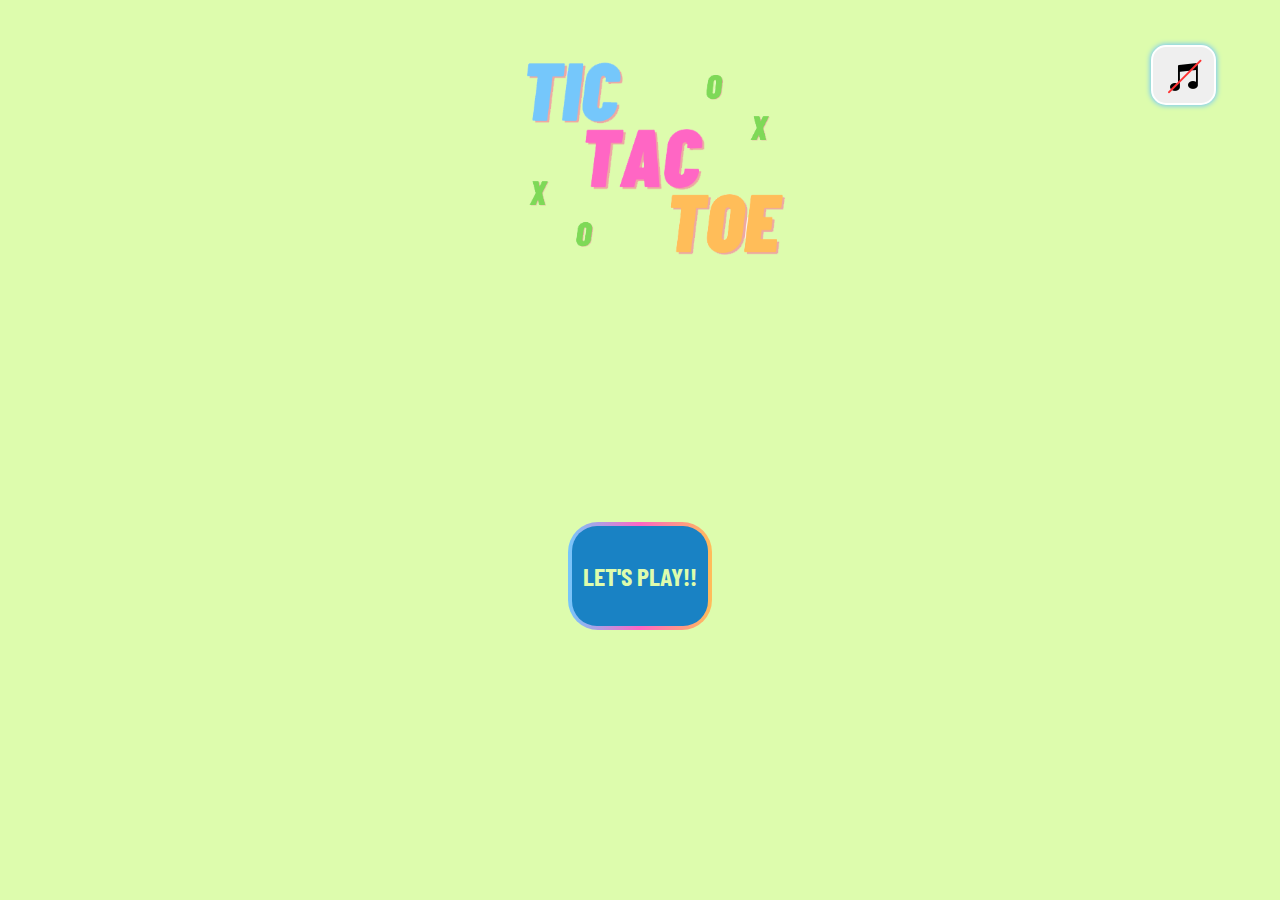
==== TresEnRaya-main/target/classes/static/index.html @ 8fa15d21 "- Icono y SEO -" ====
<!DOCTYPE html>
<html lang="en">
<head>
<meta charset="utf-8">
<meta http-equiv="X-UA-Compatible" content="IE=edge">
<meta name="viewport" content="width=device-width, initial-scale=1.0">


<meta name="language" content="english">
<meta name="copyright" content="tictactoe.io">
<meta name="audience" content="all">
<link rel="shortcut icon" href="img/icono.png">
<meta name="description" content="Play TicTacToe online with friends. Have fun competing in this classic two-player game!">
<meta name="keywords" content="TicTacToe, Online Game, Multiplayer">
<title>TicTacToe - Multiplayer Game</title>


<link href='https://fonts.googleapis.com/css?family=Barlow Condensed' rel='stylesheet'>
<link rel="preconnect" href="https://fonts.googleapis.com">
<link rel="preconnect" href="https://fonts.gstatic.com" crossorigin>
<link href="https://fonts.googleapis.com/css2?family=Poppins:wght@500&display=swap" rel="stylesheet">
<link rel="stylesheet" href="css/style.css">
</head>
<body>

	<div class="inicio" id="inicio">
		<img draggable="false" src="img/TicTacToe_png.png" class="titulo_principal">
		<div class="boton_iniciar" id="boton_iniciar">
				<div class="interior"><p>LET'S PLAY!!</p></div>
		</div>
	</div>

	<div class="container">
		<div class="row">
			<div class="scoreBoard jugador1">
				<!--<div class="div_emojis">

				</div>-->
				<h1>
					<span id="p1Score"></span>
				</h1>
			</div>
			<div class="scoreBoard jugador2">
				<h1 class="text-right">
					<span id="p2Score"></span>
				</h1>
			</div>
		</div>
		<div class="row">
			<div class="col-sm-6 col-sm-offset-3" id="joinForm">

				<div class="general">

					<div class="conjunto_titulo">
						<img draggable="false" src="./img/xverde.png" class="xverde_titulo">
						<img draggable="false" src="./img/onaranja.png" class="onaranja_titulo">
						<h1 class="introduce_nombre">Enter your name</h1>
					</div>
					


					<input class="texto" id="nickname" autofocus="autofocus" />


					<div class="conjunto_play">
						<img draggable="false" src="./img/oazul.png" class="oazul_play">
						<img draggable="false" src="./img/xrosa.png" class="xrosa_play">
						<button class="boton_play" id="startBtn">									
							PLAY!
						</button>
					</div>
					


				</div>

			</div>
			<div class="col-sm-6 col-sm-offset-3" id="gameBoard">
			</div>
		</div>
	</div>

     
	<button id="botonaudio" class="botonaudio"><img draggable="false" src="img/sonido_off.png" class="imgsonido" id="imgsonido" alt="silencio"></button>
	
	
	<div id="contenedor_emojis" class="contenedor_emojis">

  		<button class="boton_emojis" id="boton_emojis"><img src="img/feliz.png" class="img_emoji_inicial"></button>

  		<div class="panel_emojis" id="panel_emojis">

			<button class="emojis" id="beso"><img src="img/beso.png" class="img_emoji"></button>
			<button class="emojis" id="enojado"><img src="img/enojado.png" class="img_emoji"></button>
			<button class="emojis" id="feliz"><img src="img/feliz.png" class="img_emoji"></button>
			<button class="emojis" id="llorando"><img src="img/llorando.png" class="img_emoji"></button>
			<button class="emojis" id="riendo"><img src="img/riendo.png" class="img_emoji"></button>
			<button class="emojis" id="sonoliento"><img src="img/sonoliento.png" class="img_emoji"></button>


  		</div>
	</div>

	<button class="boton">Volver a jugar</button>

	<audio src="./audio/musica_fondo.mp3" id="audio" loop>  
        Tu navegador no soporta el elemento<code>audio</code>.  
    </audio>


	<div class="div_crono" id="div_crono">
		<p id="texto_crono">00:00:00</p>
	</div>

	
	<div class = "div_reiniciar" id="div_reiniciar">
		<button class="boton_reiniciar" id="boton_reiniciar">Restart The Game!!</button>
		<h1 id="resultados" class="resultados"></h1>
	</div>



	<script src="js/Board.js"></script>
	<script src="js/app.js"></script>
	<script src="js/inicio.js"></script>

</body>
</html>
---- TresEnRaya-main/target/classes/static/css/style.css ----
body {
    user-select: none;
    background: rgb(221, 252, 173);
    display: absolute;
    padding: 0;
    margin: 0;
    user-select: none;
    font-family: 'Lucida Sans', 'Lucida Sans Regular', 'Lucida Grande', 'Lucida Sans Unicode', Geneva, Verdana, sans-serif;
    display: flex;
    justify-content: center;

}

.container{
    position: absolute;
    width: 80%;
    height: 100%;
    background-color: rgb(221, 252, 173);
    display: flex;
    justify-content: center;
    align-items: center;
}


::selection {
    background: transparent;
}

.bgWhite {
    background: #F5F2F5;
}

.colorWhite {
    color: #F5F2F5 !important;
}

.bgDark {
    background: #516D66;
}

.bgRed {
    background: #F286A0;
}

.colorRed {
    color: #F286A0 !important;
}

.gameBoard, .scoreBoard {
    font-weight: 400;
}

.gameBoard {
    width: 100%;
}

.gameBoard td {
    text-align: center;
    color: #516D66;
    font-size: 10vh;
    cursor: pointer;
    transition: all 0.5s;
}

.gameCell {
    width: 15vh;
    height: 15vh;
}

.gameCell:not(.marked):hover {
    box-shadow: 0 0 42px #555;
}

.gameBoard td.gameCell.notActive:hover, .gameBoard td.gameCell.notActive:active {
    box-shadow: none !important;
    cursor: default;
}

.scoreBoard {
    top: 0;
    color: #516D66;
    height: 100px;
}

.jugador1{
    position: absolute;
    left: 5%;
}

.jugador2{
    position: absolute;
    right: 5%;
}

.boardCol {
    width: 5px;
    cursor: default !important;
}

.boardRow {
    height: 5px;
    cursor: default !important;
}

.scoreBoard span.active {
    border-bottom: 4px solid #F286A0;
}


/* EMOJIS  */

.div_emojis{
    position: absolute;
    height: 50px;
    width: 50px;
    background-color: red;
}

.blue-div {
    position: absolute;
    width: 100px;
    height: 100px;
    background-color: blue;
}



/*Pagina de inicio */

.inicio{
    background-color: rgb(221, 252, 173);
    position: absolute;
    width: 75%;
    height: 80%;
    z-index: 1;
    left: 50%;
    top: 50%;
    transform: translate(-50%,-50%);
    display: flex;
    justify-content: center; 
    transition: 0.7s;
    opacity: 1;
}

.titulo_principal{
    width: 50%;
    position: absolute;
    background-color: rgb(221, 252, 173); 
    position: absolute;
    top: -10%;
}

.boton_iniciar{
    position: absolute;
    width: 15%;
    height: 15%;
    left: 50%;
    top: 60%;
    transform: translate(-50%,-50%);
    display: flex;
    justify-content: center;    
    align-items: center;
    font-size: 2vw;
    transform: translate(-50%, 0);
    background: linear-gradient(90deg, rgba(117,199,251,1) 0%, rgba(255,102,196,1) 50%, rgba(255,189,89,1) 100%);
    border-radius: 30px;
    cursor: pointer;
    transition: ease 0.5s;
    font-family: 'Barlow Condensed';
    font-weight: bold;
    color: rgb(221, 252, 173);

}


.boton_iniciar:hover{
    top: 57.5%;
    width: 20%;
    height: 20%;
    font-size: 3vw;
}

.interior{
    background-color: rgb(25, 130, 196);
    height: 92%;
    width: 95%;
    border-radius: 25px;
    display: flex;
    justify-content: center;    
    align-items: center;
}

/* MUSICA */

.botonaudio{
    position: absolute;
    right: 5%;
    top: 5%;
    border: white 2px solid;
    border-radius: 15px;
    height: 60px;
    width: 65px;
    color: #fff;
    padding: 5px;
    transition: ease 0.5s;
    box-shadow: 0 0 5px 1px rgb(117,199,251);
}

.botonaudio:hover{
    box-shadow: 0 0 20px 1px rgb(117,199,251);
}

/* PAGINA INICIO */

.general{
    background-color: rgb(221, 252, 173);
    position: absolute;
    height: 80%;
    width: 80%;
    left: 50%;
    transform: translate(-50%, -50%);
    display: flex;
    align-items: center;
    justify-content: center;
}


.conjunto_titulo{
    top: 5%;
    position: absolute;
    height: 20%;
    width: 50%;
    display: flex;
    align-items: center;
    justify-content: center;
    padding: 0;
}

.xverde_titulo{
    height: 35%;
    position: absolute;
    left: 0%;
    top: 0%;
    rotate: 45deg;
    transition: 0.3s;
}
.xverde_titulo:hover{
    rotate: 230deg;
}

@keyframes girar {
    0% {
      transform: rotate(0deg);
    }
    100% {
      transform: rotate(360deg);
    }
  }

.onaranja_titulo{
    top: 0%;
    right: 0%;
    rotate: 315deg;
    height: 35%;
    position: absolute;
    transition: 0.3s;
}
.onaranja_titulo:hover{
    rotate: 130deg;
}

.introduce_nombre{
    color: #000000;
    font-size: 3vw;
    font-family: 'Poppins', sans-serif;
    font-weight: bold;
    text-decoration: underline;
}

.texto{
    position: absolute;
    height: 50px;
    width: 40%;
    top: 40%;
    left: 50%;
    border-radius: 25px;
    transform: translate(-50%, -50%);
    box-shadow: inset 0px 0px 5px 3px rgb(176, 230, 172);
    background-color: rgba(0, 0, 0, 0.1);
    border: 3px solid rgb(176, 230, 172);
    text-align: center;
    font-size: 1.7rem;
    font-weight: bold;
    color: black;
    transition: 0.3s;
    text-transform: uppercase;
}

.texto:hover{
    box-shadow: inset 0px 0px 8px 3px rgb(169, 216, 158);
}

.texto:focus{
    outline: none;
}

.conjunto_play{
    position: absolute;
    top: 55%;
    height: 20%;
    width: 50%;
    display: flex;
    align-items: center;
    justify-content: center;
}

.boton_play{
    position: absolute;
    height: 40%;
    width: 20%;
    text-align: center;
    justify-content: center;
    align-items: center;
    background-color: antiquewhite;
    border: 1px solid black;
    border-radius: 30px;
    color: black;
    font-size: 1vw;
    font-weight: bold;
    display: flex;
    box-shadow: 0px 0px 10px 5px rgb(136, 201, 131);
    transition: 0.3s;
}
.boton_play:hover{
    height: 45%;
    width: 25%;
    font-size: 1.5vw;
    box-shadow: 0px 0px 30px 50px white;
    animation: arcoiris 0.8s infinite;
}
@keyframes arcoiris {
    0% { box-shadow: 0px 0px 30px 10px rgba(117,199,251); }
  33.33% { box-shadow: 0px 0px 30px 10px rgba(255,102,196); }
  66.67% { box-shadow: 0px 0px 30px 10px rgb(250, 163, 33); }
  100% { box-shadow: 0px 0px 30px 10px rgba(117,199,251); }
}


.oazul_play{
    height: 35%;
    position: absolute;
    left: 0%;
    bottom: 0%;
    rotate: 315deg;
    transition: 0.3s;
}
.oazul_play:hover{
    rotate: 130deg;
}
.xrosa_play{
    height: 35%;
    position: absolute;
    right: 0%;
    bottom: 0%;
    rotate: 45deg;
    transition: 0.3s;
}
.xrosa_play:hover{
    rotate: 230deg;
}

/* BOTON EMOJIS */

.boton_emojis{
    display: none;
    position: absolute;
    left: 5%;
    top: 5%;
    border: white 2px solid;
    border-radius: 15px;
    height: 65px;
    width: 65px;
    color: #fff;
    padding: 5px;
    transition: ease 0.5s;
    box-shadow: 0 0 5px 1px rgb(117,199,251);
    justify-content: center;
    align-items: center;
}

.img_emoji_inicial{
    width: 80%;
    height: 80%;
    margin: 0px;
    padding: 0px;
}

.panel_emojis{
    display: none;
    opacity: 0;
    position: absolute;
    background-color: #fff;
    width: 160px;
    left: 2%;
    top: 20%;
    padding: 20px;
    border: white 2px solid;
    border-radius: 15px;
    box-shadow: 0 0 5px 1px rgb(117,199,251);
    transition: ease 0.5s;
    z-index: 999;
}

.emojis{
    margin: 10px;
    background: none;
    border: none;
}

.img_emoji{
    height: 45px;
}


/* CRONOMETRO DE SESION */

.div_crono{
    background-color: #f0f0f0;
    display: none;
    position: absolute;
    transform: translate(-50%,0);
    left: 50%;
    top: 5%;
    border: white 2px solid;
    border-radius: 15px;
    height: 50px;
    width: 100px;
    color: black;
    font-size: 20px;
    padding: 5px;
    transition: ease 0.5s;
    box-shadow: 0 0 5px 1px rgb(117,199,251);
    justify-content: center;
    align-items: center;
}

/* Boton de reinicio de la partida*/

.div_reiniciar{
    position: absolute;
    background-color: rgb(221, 252, 173);
    height: 100%;
    width: 100%;
    display: none;
    justify-content: center;
    align-items: center;
}

.boton_reiniciar{
    background-color: pink;
    border: 2px solid black;
    border-radius: 30px;
    color: black;
    text-align: center;
    font-size: 20px;
    font-weight: bold;
    box-shadow: 0px 0px 10px 5px rgb(136, 201, 131);
    height: 80px;
    width: 180px;
    display: flex;
    justify-content: center;
    align-items: center;
    position: absolute;
    top: 60%;
    left: 50%;
    transform: translate(-50%, 0);
}

.resultados{
    text-align: center;
    font-size: 3rem;
    position: absolute;
    top: 20%;
    left: 50%;
    transform: translate(-50%, 0);
}
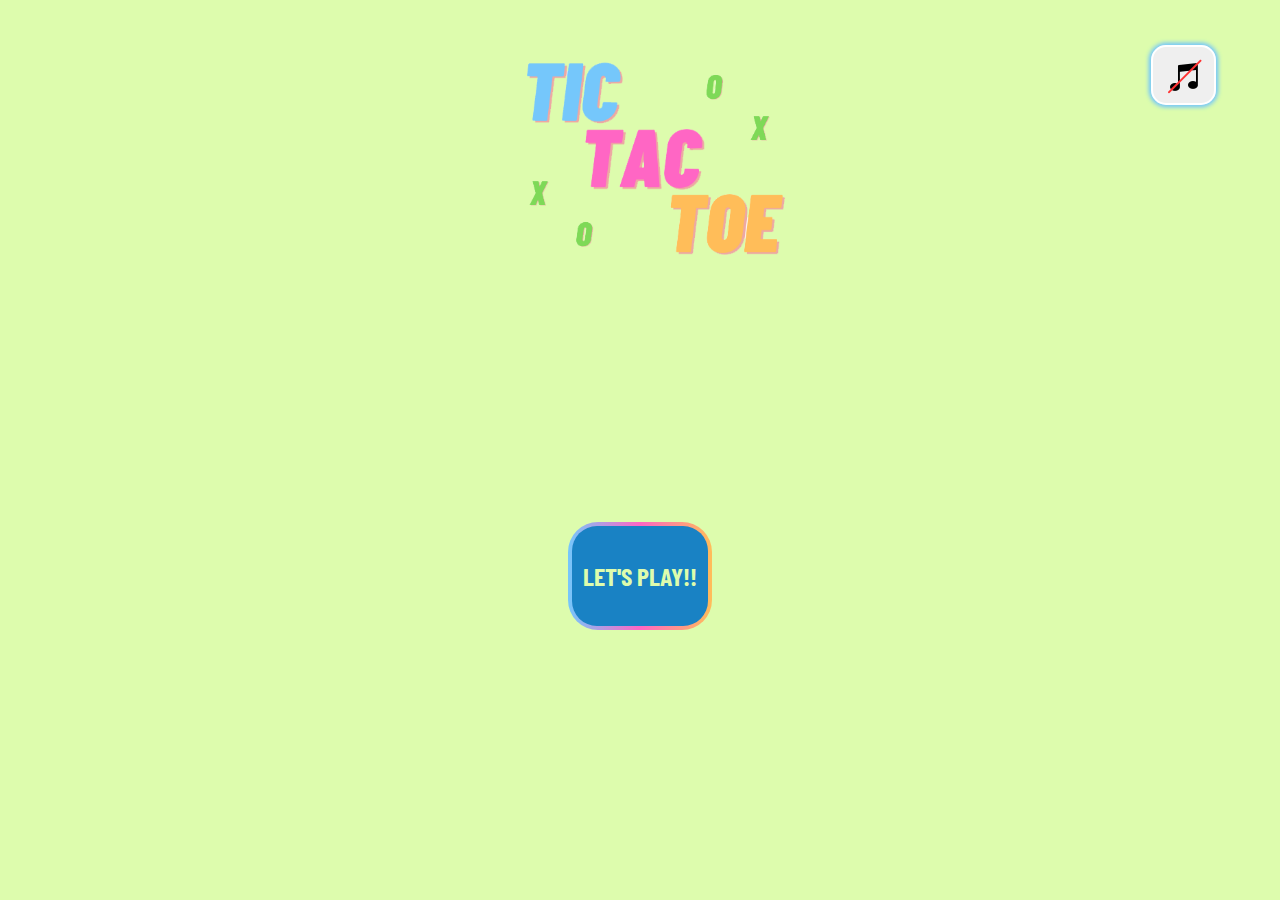
==== commit 4ac1b944: "Merge branch 'master' into jc_gutierrez" ====
--- a/TresEnRaya-main/target/classes/static/index.html
+++ b/TresEnRaya-main/target/classes/static/index.html
@@ -1,6 +1,23 @@
 <!DOCTYPE html>
 <html lang="en">
 <head>
+
+	<meta charset="utf-8">
+	<meta http-equiv="X-UA-Compatible" content="IE=edge">
+	<meta name="viewport" content="width=device-width, initial-scale=1.0">
+	<title>tictactoe</title>
+	<link href='https://fonts.googleapis.com/css?family=Barlow Condensed' rel='stylesheet'>
+	<link rel="preconnect" href="https://fonts.googleapis.com">
+	<link rel="preconnect" href="https://fonts.gstatic.com" crossorigin>
+	<link href="https://fonts.googleapis.com/css2?family=Poppins:wght@500&display=swap" rel="stylesheet">
+	<link id="tema" rel="stylesheet" href="css/style.css">
+
+	<link href="https://fonts.cdnfonts.com/css/uranium" rel="stylesheet">
+	<link href="https://fonts.cdnfonts.com/css/ldr-manufacture" rel="stylesheet">
+	<link href="https://fonts.cdnfonts.com/css/ghora-trial" rel="stylesheet">
+	<link href="https://fonts.cdnfonts.com/css/alpharope" rel="stylesheet">
+                
+
 <meta charset="utf-8">
 <meta http-equiv="X-UA-Compatible" content="IE=edge">
 <meta name="viewport" content="width=device-width, initial-scale=1.0">
@@ -20,9 +37,10 @@
 <link rel="preconnect" href="https://fonts.gstatic.com" crossorigin>
 <link href="https://fonts.googleapis.com/css2?family=Poppins:wght@500&display=swap" rel="stylesheet">
 <link rel="stylesheet" href="css/style.css">
+
 </head>
 <body>
-
+	
 	<div class="inicio" id="inicio">
 		<img draggable="false" src="img/TicTacToe_png.png" class="titulo_principal">
 		<div class="boton_iniciar" id="boton_iniciar">
@@ -101,11 +119,23 @@
   		</div>
 	</div>
 
+
+    <button id="botonaudio" class="botonaudio"><img src="img/sonido_off.png" id="imgsonido" alt="silencio"></button>
+	<button id="botontema" class="botontema">
+		<img src="img/themes.png" class = "icotheme1" id="botonEstilo0"  draggable="false">
+		<img src="img/planetas.png" class = "icotheme" id="botonEstilo1" draggable="false">
+		<img src="img/cerebro.png" class = "icotheme" id="botonEstilo2" draggable="false">
+		<img src="img/isla.png" class = "icotheme" id="botonEstilo3" draggable="false">
+	</button>
+
 	<button class="boton">Volver a jugar</button>
+
 
 	<audio src="./audio/musica_fondo.mp3" id="audio" loop>  
         Tu navegador no soporta el elemento<code>audio</code>.  
     </audio>
+
+
 
 
 	<div class="div_crono" id="div_crono">
@@ -120,6 +150,7 @@
 
 
 
+
 	<script src="js/Board.js"></script>
 	<script src="js/app.js"></script>
 	<script src="js/inicio.js"></script>
--- a/TresEnRaya-main/target/classes/static/css/style.css
+++ b/TresEnRaya-main/target/classes/static/css/style.css
@@ -8,7 +8,6 @@
     font-family: 'Lucida Sans', 'Lucida Sans Regular', 'Lucida Grande', 'Lucida Sans Unicode', Geneva, Verdana, sans-serif;
     display: flex;
     justify-content: center;
-
 }
 
 .container{
@@ -205,7 +204,26 @@
     transition: ease 0.5s;
     box-shadow: 0 0 5px 1px rgb(117,199,251);
 }
-
+.botontema{
+    display: none;
+    position: absolute;
+    right: 5%;
+    top: 15%;
+    border: white 2px solid;
+    border-radius: 15px;
+    height: 60px;
+    width: 65px;
+    color: #fff;
+    padding: 5px;
+    transition: ease 0.5s;
+    box-shadow: 0 0 5px 1px rgb(117,199,251);
+}
+.icotheme{
+    display: none;
+    opacity: 0;
+    transition: opacity 0.5s ease-in-out;
+    
+}
 .botonaudio:hover{
     box-shadow: 0 0 20px 1px rgb(117,199,251);
 }
@@ -456,6 +474,7 @@
     align-items: center;
 }
 
+
 .boton_reiniciar{
     background-color: pink;
     border: 2px solid black;
@@ -484,4 +503,3 @@
     left: 50%;
     transform: translate(-50%, 0);
 }
-
--- a/TresEnRaya-main/target/classes/static/css/style.css
+++ b/TresEnRaya-main/target/classes/static/css/style.css
@@ -8,7 +8,6 @@
     font-family: 'Lucida Sans', 'Lucida Sans Regular', 'Lucida Grande', 'Lucida Sans Unicode', Geneva, Verdana, sans-serif;
     display: flex;
     justify-content: center;
-
 }
 
 .container{
@@ -205,7 +204,26 @@
     transition: ease 0.5s;
     box-shadow: 0 0 5px 1px rgb(117,199,251);
 }
-
+.botontema{
+    display: none;
+    position: absolute;
+    right: 5%;
+    top: 15%;
+    border: white 2px solid;
+    border-radius: 15px;
+    height: 60px;
+    width: 65px;
+    color: #fff;
+    padding: 5px;
+    transition: ease 0.5s;
+    box-shadow: 0 0 5px 1px rgb(117,199,251);
+}
+.icotheme{
+    display: none;
+    opacity: 0;
+    transition: opacity 0.5s ease-in-out;
+    
+}
 .botonaudio:hover{
     box-shadow: 0 0 20px 1px rgb(117,199,251);
 }
@@ -456,6 +474,7 @@
     align-items: center;
 }
 
+
 .boton_reiniciar{
     background-color: pink;
     border: 2px solid black;
@@ -484,4 +503,3 @@
     left: 50%;
     transform: translate(-50%, 0);
 }
-
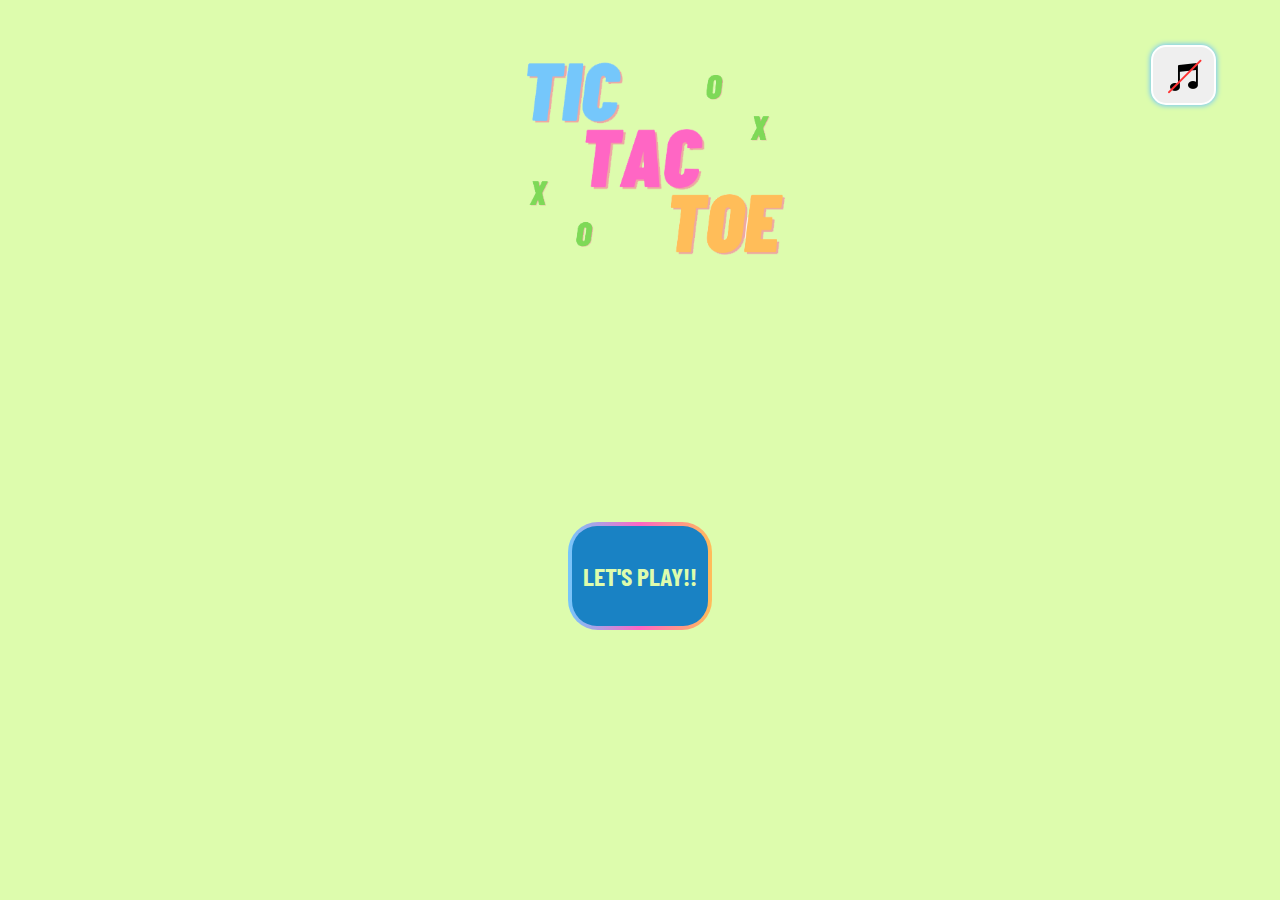
==== commit 77f327c8: "- pendiente de comentarios -" ====
--- a/TresEnRaya-main/target/classes/static/index.html
+++ b/TresEnRaya-main/target/classes/static/index.html
@@ -1,27 +1,9 @@
 <!DOCTYPE html>
 <html lang="en">
-<head>
-
-	<meta charset="utf-8">
-	<meta http-equiv="X-UA-Compatible" content="IE=edge">
-	<meta name="viewport" content="width=device-width, initial-scale=1.0">
-	<title>tictactoe</title>
-	<link href='https://fonts.googleapis.com/css?family=Barlow Condensed' rel='stylesheet'>
-	<link rel="preconnect" href="https://fonts.googleapis.com">
-	<link rel="preconnect" href="https://fonts.gstatic.com" crossorigin>
-	<link href="https://fonts.googleapis.com/css2?family=Poppins:wght@500&display=swap" rel="stylesheet">
-	<link id="tema" rel="stylesheet" href="css/style.css">
-
-	<link href="https://fonts.cdnfonts.com/css/uranium" rel="stylesheet">
-	<link href="https://fonts.cdnfonts.com/css/ldr-manufacture" rel="stylesheet">
-	<link href="https://fonts.cdnfonts.com/css/ghora-trial" rel="stylesheet">
-	<link href="https://fonts.cdnfonts.com/css/alpharope" rel="stylesheet">
-                
-
+<head>        
 <meta charset="utf-8">
 <meta http-equiv="X-UA-Compatible" content="IE=edge">
 <meta name="viewport" content="width=device-width, initial-scale=1.0">
-
 
 <meta name="language" content="english">
 <meta name="copyright" content="tictactoe.io">
@@ -31,13 +13,19 @@
 <meta name="keywords" content="TicTacToe, Online Game, Multiplayer">
 <title>TicTacToe - Multiplayer Game</title>
 
+<link rel="preload" href="img/bgcyber.png" as="image">
+<link rel="preload" href="img/playa.png" as="image">
 
+<link href="https://fonts.cdnfonts.com/css/uranium" rel="stylesheet">
+<link href="https://fonts.cdnfonts.com/css/ldr-manufacture" rel="stylesheet">
+<link href="https://fonts.cdnfonts.com/css/ghora-trial" rel="stylesheet">
+<link href="https://fonts.cdnfonts.com/css/alpharope" rel="stylesheet">
 <link href='https://fonts.googleapis.com/css?family=Barlow Condensed' rel='stylesheet'>
 <link rel="preconnect" href="https://fonts.googleapis.com">
 <link rel="preconnect" href="https://fonts.gstatic.com" crossorigin>
 <link href="https://fonts.googleapis.com/css2?family=Poppins:wght@500&display=swap" rel="stylesheet">
-<link rel="stylesheet" href="css/style.css">
 
+<link id="tema" rel="stylesheet" href="css/style.css">  
 </head>
 <body>
 	
@@ -51,9 +39,6 @@
 	<div class="container">
 		<div class="row">
 			<div class="scoreBoard jugador1">
-				<!--<div class="div_emojis">
-
-				</div>-->
 				<h1>
 					<span id="p1Score"></span>
 				</h1>
@@ -98,8 +83,6 @@
 		</div>
 	</div>
 
-     
-	<button id="botonaudio" class="botonaudio"><img draggable="false" src="img/sonido_off.png" class="imgsonido" id="imgsonido" alt="silencio"></button>
 	
 	
 	<div id="contenedor_emojis" class="contenedor_emojis">
@@ -121,6 +104,7 @@
 
 
     <button id="botonaudio" class="botonaudio"><img src="img/sonido_off.png" id="imgsonido" alt="silencio"></button>
+	
 	<button id="botontema" class="botontema">
 		<img src="img/themes.png" class = "icotheme1" id="botonEstilo0"  draggable="false">
 		<img src="img/planetas.png" class = "icotheme" id="botonEstilo1" draggable="false">
@@ -128,13 +112,10 @@
 		<img src="img/isla.png" class = "icotheme" id="botonEstilo3" draggable="false">
 	</button>
 
-	<button class="boton">Volver a jugar</button>
-
 
 	<audio src="./audio/musica_fondo.mp3" id="audio" loop>  
         Tu navegador no soporta el elemento<code>audio</code>.  
     </audio>
-
 
 
 
@@ -149,8 +130,6 @@
 	</div>
 
 
-
-
 	<script src="js/Board.js"></script>
 	<script src="js/app.js"></script>
 	<script src="js/inicio.js"></script>
--- a/TresEnRaya-main/target/classes/static/css/style.css
+++ b/TresEnRaya-main/target/classes/static/css/style.css
@@ -8,6 +8,7 @@
     font-family: 'Lucida Sans', 'Lucida Sans Regular', 'Lucida Grande', 'Lucida Sans Unicode', Geneva, Verdana, sans-serif;
     display: flex;
     justify-content: center;
+
 }
 
 .container{
@@ -105,22 +106,6 @@
     border-bottom: 4px solid #F286A0;
 }
 
-
-/* EMOJIS  */
-
-.div_emojis{
-    position: absolute;
-    height: 50px;
-    width: 50px;
-    background-color: red;
-}
-
-.blue-div {
-    position: absolute;
-    width: 100px;
-    height: 100px;
-    background-color: blue;
-}
 
 
 
@@ -204,26 +189,7 @@
     transition: ease 0.5s;
     box-shadow: 0 0 5px 1px rgb(117,199,251);
 }
-.botontema{
-    display: none;
-    position: absolute;
-    right: 5%;
-    top: 15%;
-    border: white 2px solid;
-    border-radius: 15px;
-    height: 60px;
-    width: 65px;
-    color: #fff;
-    padding: 5px;
-    transition: ease 0.5s;
-    box-shadow: 0 0 5px 1px rgb(117,199,251);
-}
-.icotheme{
-    display: none;
-    opacity: 0;
-    transition: opacity 0.5s ease-in-out;
-    
-}
+
 .botonaudio:hover{
     box-shadow: 0 0 20px 1px rgb(117,199,251);
 }
@@ -418,7 +384,7 @@
     opacity: 0;
     position: absolute;
     background-color: #fff;
-    width: 160px;
+    width: 170px;
     left: 2%;
     top: 20%;
     padding: 20px;
@@ -427,7 +393,7 @@
     box-shadow: 0 0 5px 1px rgb(117,199,251);
     transition: ease 0.5s;
     z-index: 999;
-}
+    }
 
 .emojis{
     margin: 10px;
@@ -473,7 +439,6 @@
     justify-content: center;
     align-items: center;
 }
-
 
 .boton_reiniciar{
     background-color: pink;
@@ -495,6 +460,7 @@
     transform: translate(-50%, 0);
 }
 
+
 .resultados{
     text-align: center;
     font-size: 3rem;
@@ -503,3 +469,27 @@
     left: 50%;
     transform: translate(-50%, 0);
 }
+
+
+
+/* BOTON TEMAS */
+
+.botontema{
+    display: none;
+    position: absolute;
+    right: 5%;
+    top: 20%;
+    border: white 2px solid;
+    border-radius: 15px;
+    height: 60px;
+    width: 65px;
+    color: #fff;
+    padding: 5px;
+    transition: ease 0.5s;
+    box-shadow: 0 0 5px 1px rgb(117,199,251);
+}
+.icotheme{
+    display: none;
+    opacity: 0;
+    transition: opacity 0.5s ease-in-out;
+}